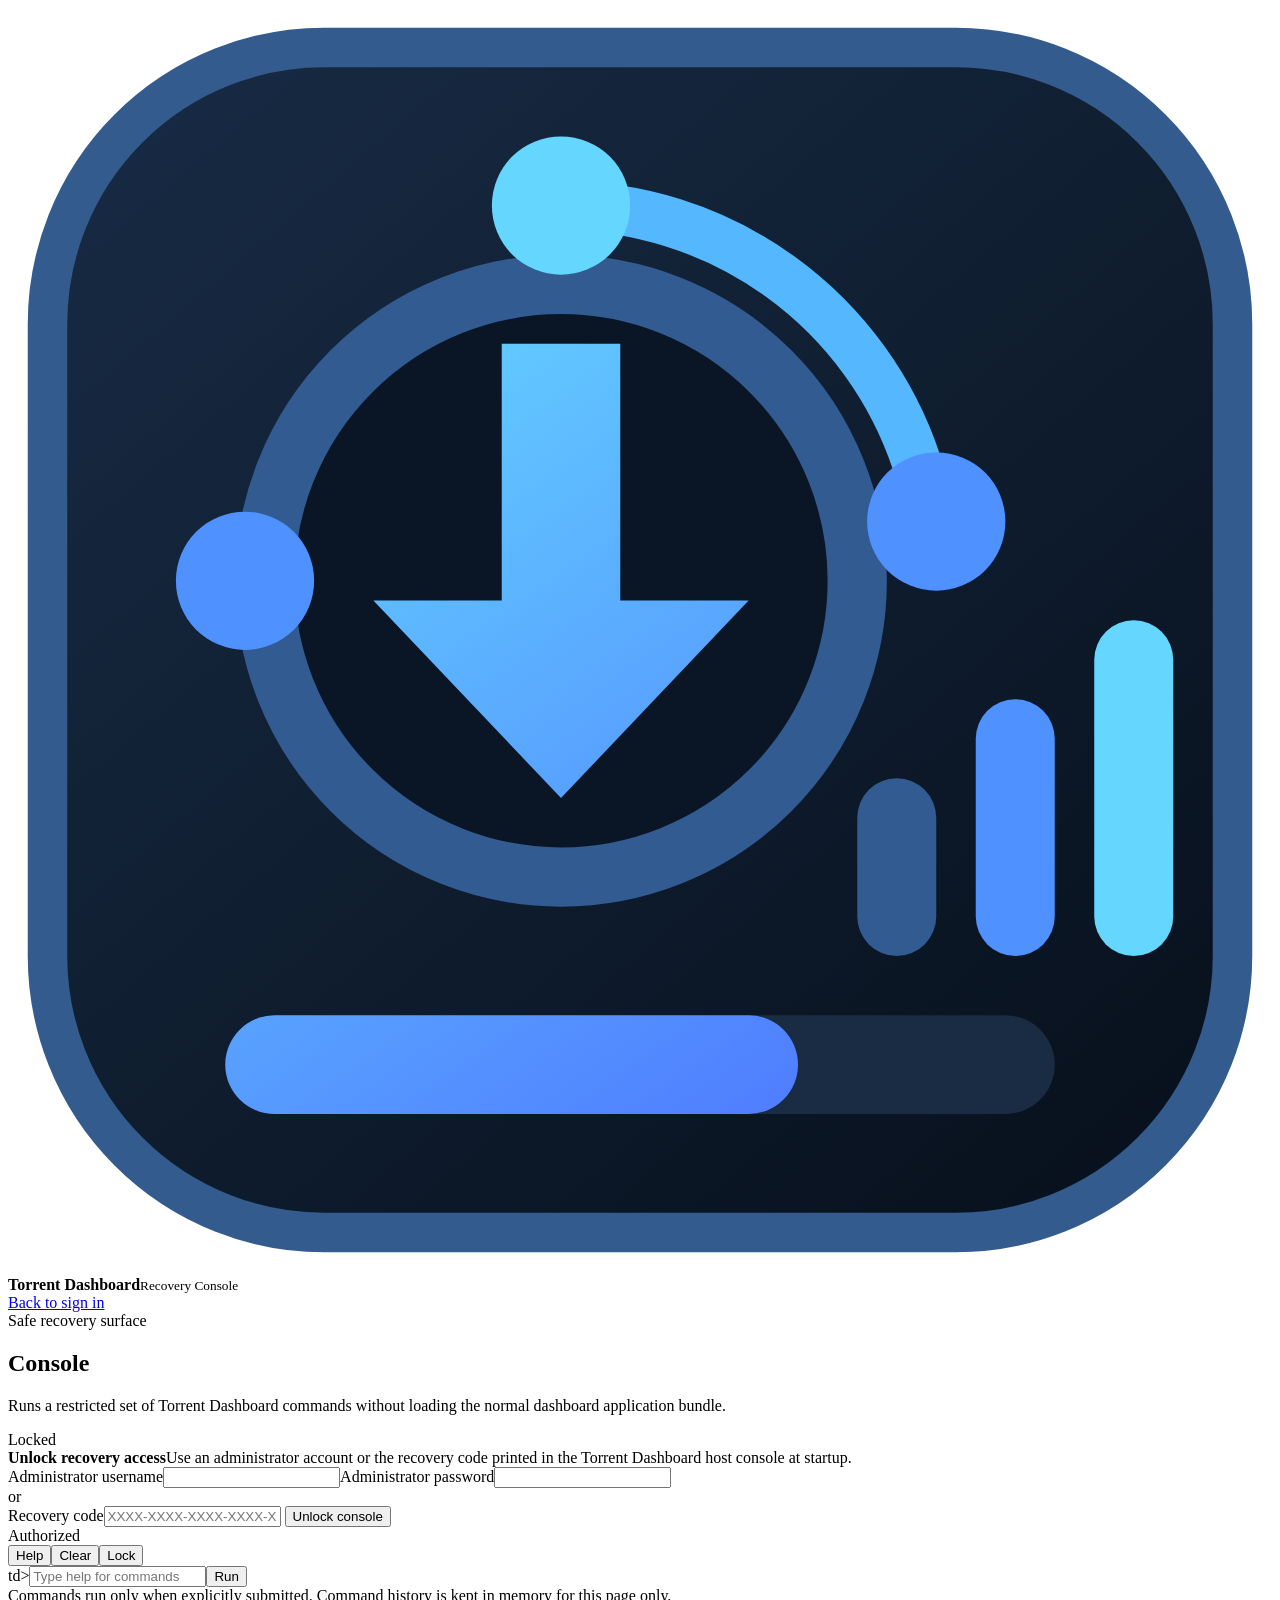
==== static/recovery-console.html @ f06d72e5 "Add standalone recovery console" ====
<!doctype html>
<html lang="en">
<head>
<meta charset="utf-8"/>
<meta content="width=device-width,initial-scale=1,viewport-fit=cover" name="viewport"/>
<meta content="#080b0f" name="theme-color"/>
<meta content="0.5.138" name="torrent-dashboard-recovery-build"/>
<link href="/static/favicon.svg" rel="icon" type="image/svg+xml"/>
<link href="/recovery/console.css?v=0.5.138" rel="stylesheet"/>
<title>Torrent Dashboard Recovery Console</title>
</head>
<body>
<main class="recovery-shell">
<header class="recovery-header">
  <div class="recovery-brand"><span class="recovery-mark"><img alt="" aria-hidden="true" src="/static/favicon.svg"/></span><span><strong>Torrent Dashboard</strong><small>Recovery Console</small></span></div>
  <a class="back-link" href="/">Back to sign in</a>
</header>
<section class="recovery-panel">
  <div class="recovery-panel-head"><div><span class="eyebrow">Safe recovery surface</span><h1>Console</h1><p>Runs a restricted set of Torrent Dashboard commands without loading the normal dashboard application bundle.</p></div><span class="lock-status locked" id="consoleLockStatus">Locked</span></div>
  <section class="unlock-panel" id="consoleUnlock">
    <form id="consoleUnlockForm" autocomplete="off">
      <div class="unlock-copy"><strong>Unlock recovery access</strong><span>Use an administrator account or the recovery code printed in the Torrent Dashboard host console at startup.</span></div>
      <div class="unlock-grid"><label>Administrator username<input id="consoleUser" autocomplete="off" autocapitalize="none" spellcheck="false"/></label><label>Administrator password<input id="consolePassword" autocomplete="current-password" type="password"/></label></div>
      <div class="unlock-divider"><span>or</span></div>
      <label>Recovery code<input id="consoleRecoveryCode" autocomplete="off" autocapitalize="characters" spellcheck="false" placeholder="XXXX-XXXX-XXXX-XXXX-XXXX"/></label>
      <button class="primary" type="submit">Unlock console</button>
      <div class="unlock-error" id="consoleUnlockError" role="alert"></div>
    </form>
  </section>
  <section class="terminal hidden" id="consoleTerminal" aria-label="Torrent Dashboard recovery console">
    <div class="console-toolbar"><span id="consoleSessionLabel">Authorized</span><div><button id="consoleHelp" type="button">Help</button><button id="consoleClear" type="button">Clear</button><button id="consoleLock" type="button">Lock</button></div></div>
    <div class="console-output" id="consoleOutput" role="log" aria-live="polite" aria-relevant="additions"></div>
    <form class="console-command" id="consoleCommandForm" autocomplete="off"><span class="console-prompt" aria-hidden="true">td&gt;</span><input id="consoleCommand" aria-label="Recovery console command" autocomplete="off" autocapitalize="none" spellcheck="false" placeholder="Type help for commands"/><button type="submit">Run</button></form>
  </section>
</section>
<footer class="recovery-foot">Commands run only when explicitly submitted. Command history is kept in memory for this page only.</footer>
</main>
<script src="/recovery/console.js?v=0.5.138"></script>
</body>
</html>
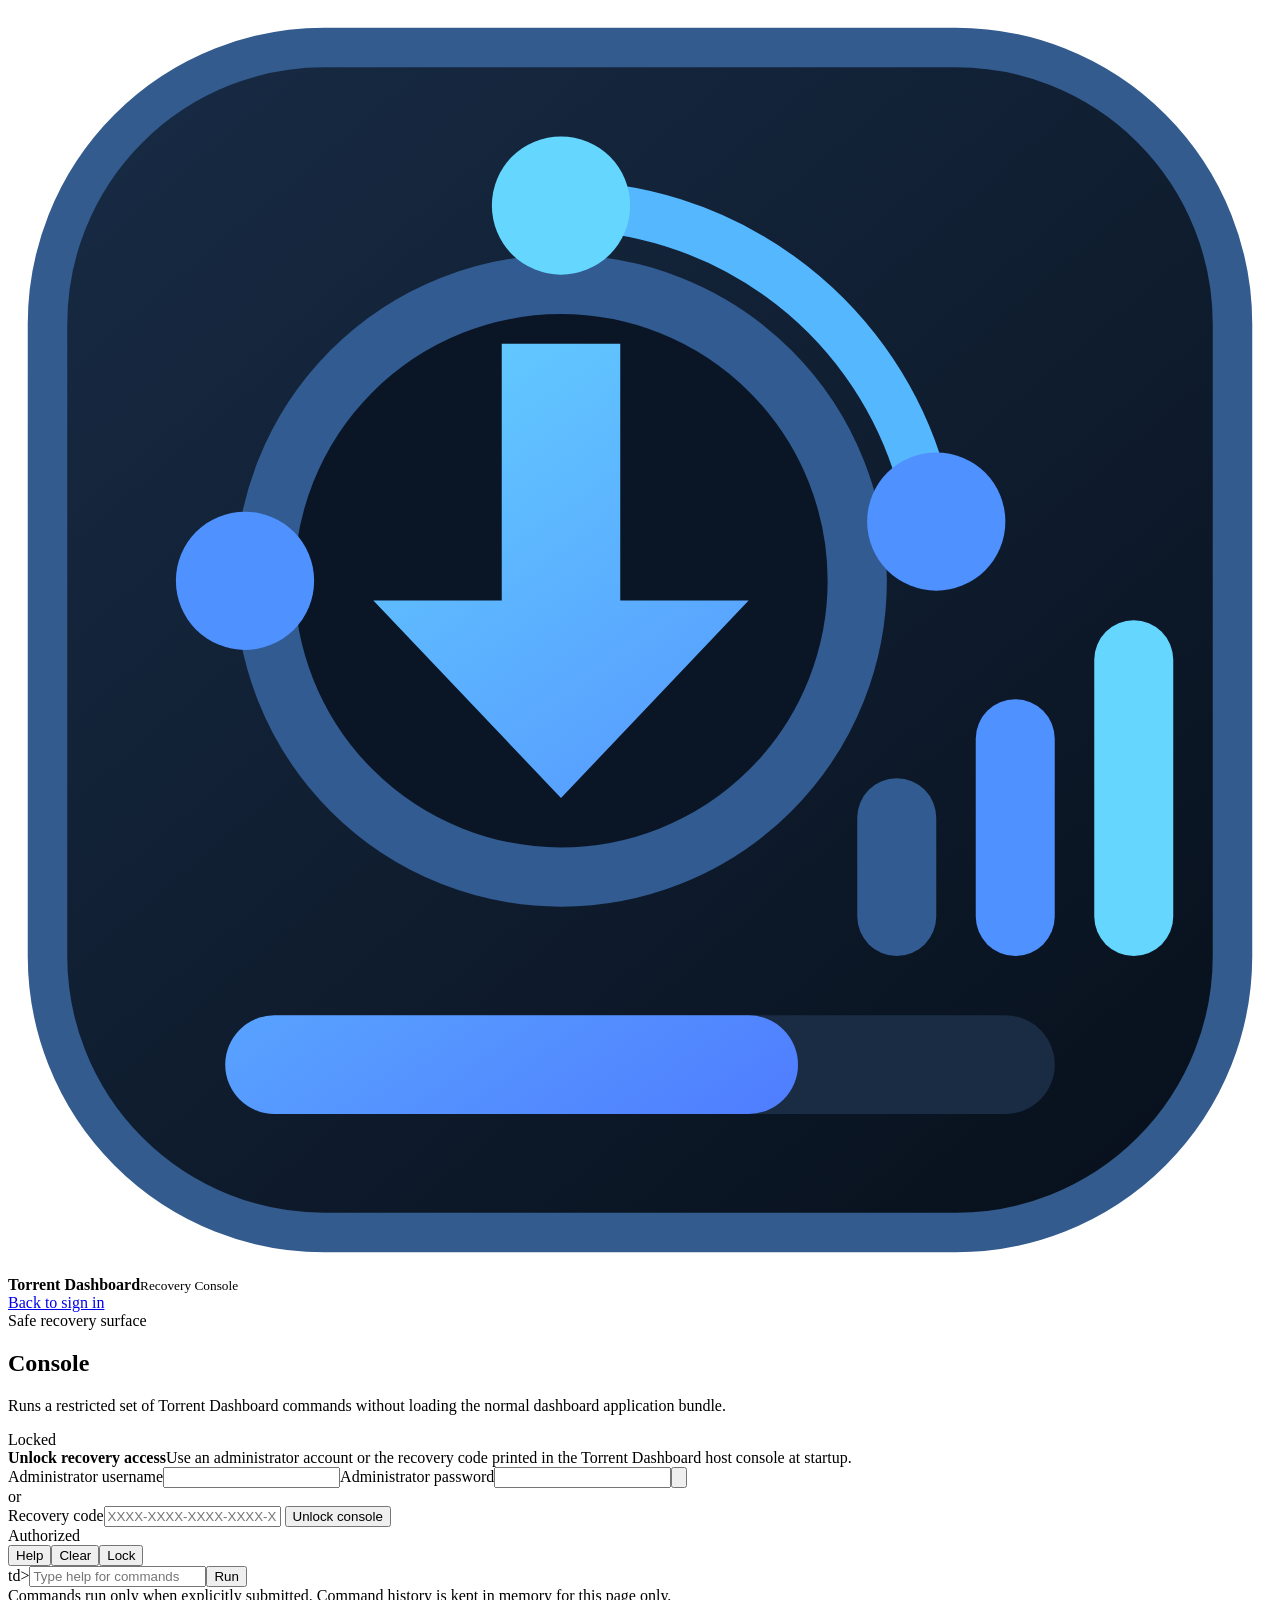
==== commit 91c9047e: "Embed administrator console in dashboard" ====
--- a/static/recovery-console.html
+++ b/static/recovery-console.html
@@ -4,9 +4,9 @@
 <meta charset="utf-8"/>
 <meta content="width=device-width,initial-scale=1,viewport-fit=cover" name="viewport"/>
 <meta content="#080b0f" name="theme-color"/>
-<meta content="0.5.138" name="torrent-dashboard-recovery-build"/>
+<meta content="0.5.139" name="torrent-dashboard-recovery-build"/>
 <link href="/static/favicon.svg" rel="icon" type="image/svg+xml"/>
-<link href="/recovery/console.css?v=0.5.138" rel="stylesheet"/>
+<link href="/recovery/console.css?v=0.5.139" rel="stylesheet"/>
 <title>Torrent Dashboard Recovery Console</title>
 </head>
 <body>
@@ -20,7 +20,7 @@
   <section class="unlock-panel" id="consoleUnlock">
     <form id="consoleUnlockForm" autocomplete="off">
       <div class="unlock-copy"><strong>Unlock recovery access</strong><span>Use an administrator account or the recovery code printed in the Torrent Dashboard host console at startup.</span></div>
-      <div class="unlock-grid"><label>Administrator username<input id="consoleUser" autocomplete="off" autocapitalize="none" spellcheck="false"/></label><label>Administrator password<input id="consolePassword" autocomplete="current-password" type="password"/></label></div>
+      <div class="unlock-grid"><label>Administrator username<input id="consoleUser" autocomplete="off" autocapitalize="none" spellcheck="false"/></label><label>Administrator password<span class="recovery-password-field"><input id="consolePassword" autocomplete="current-password" type="password"/><button class="recovery-password-toggle" id="consolePasswordToggle" type="button" aria-label="Show password" title="Show password"><svg aria-hidden="true" viewBox="0 0 24 24"><path d="M12 4.5C7 4.5 2.73 7.61 1 12c1.73 4.39 6 7.5 11 7.5s9.27-3.11 11-7.5C21.27 7.61 17 4.5 12 4.5Zm0 12A4.5 4.5 0 1 1 12 7.5a4.5 4.5 0 0 1 0 9Zm0-7.2a2.7 2.7 0 1 0 0 5.4 2.7 2.7 0 0 0 0-5.4Z"/></svg></button></span></label></div>
       <div class="unlock-divider"><span>or</span></div>
       <label>Recovery code<input id="consoleRecoveryCode" autocomplete="off" autocapitalize="characters" spellcheck="false" placeholder="XXXX-XXXX-XXXX-XXXX-XXXX"/></label>
       <button class="primary" type="submit">Unlock console</button>
@@ -35,6 +35,6 @@
 </section>
 <footer class="recovery-foot">Commands run only when explicitly submitted. Command history is kept in memory for this page only.</footer>
 </main>
-<script src="/recovery/console.js?v=0.5.138"></script>
+<script src="/recovery/console.js?v=0.5.139"></script>
 </body>
 </html>
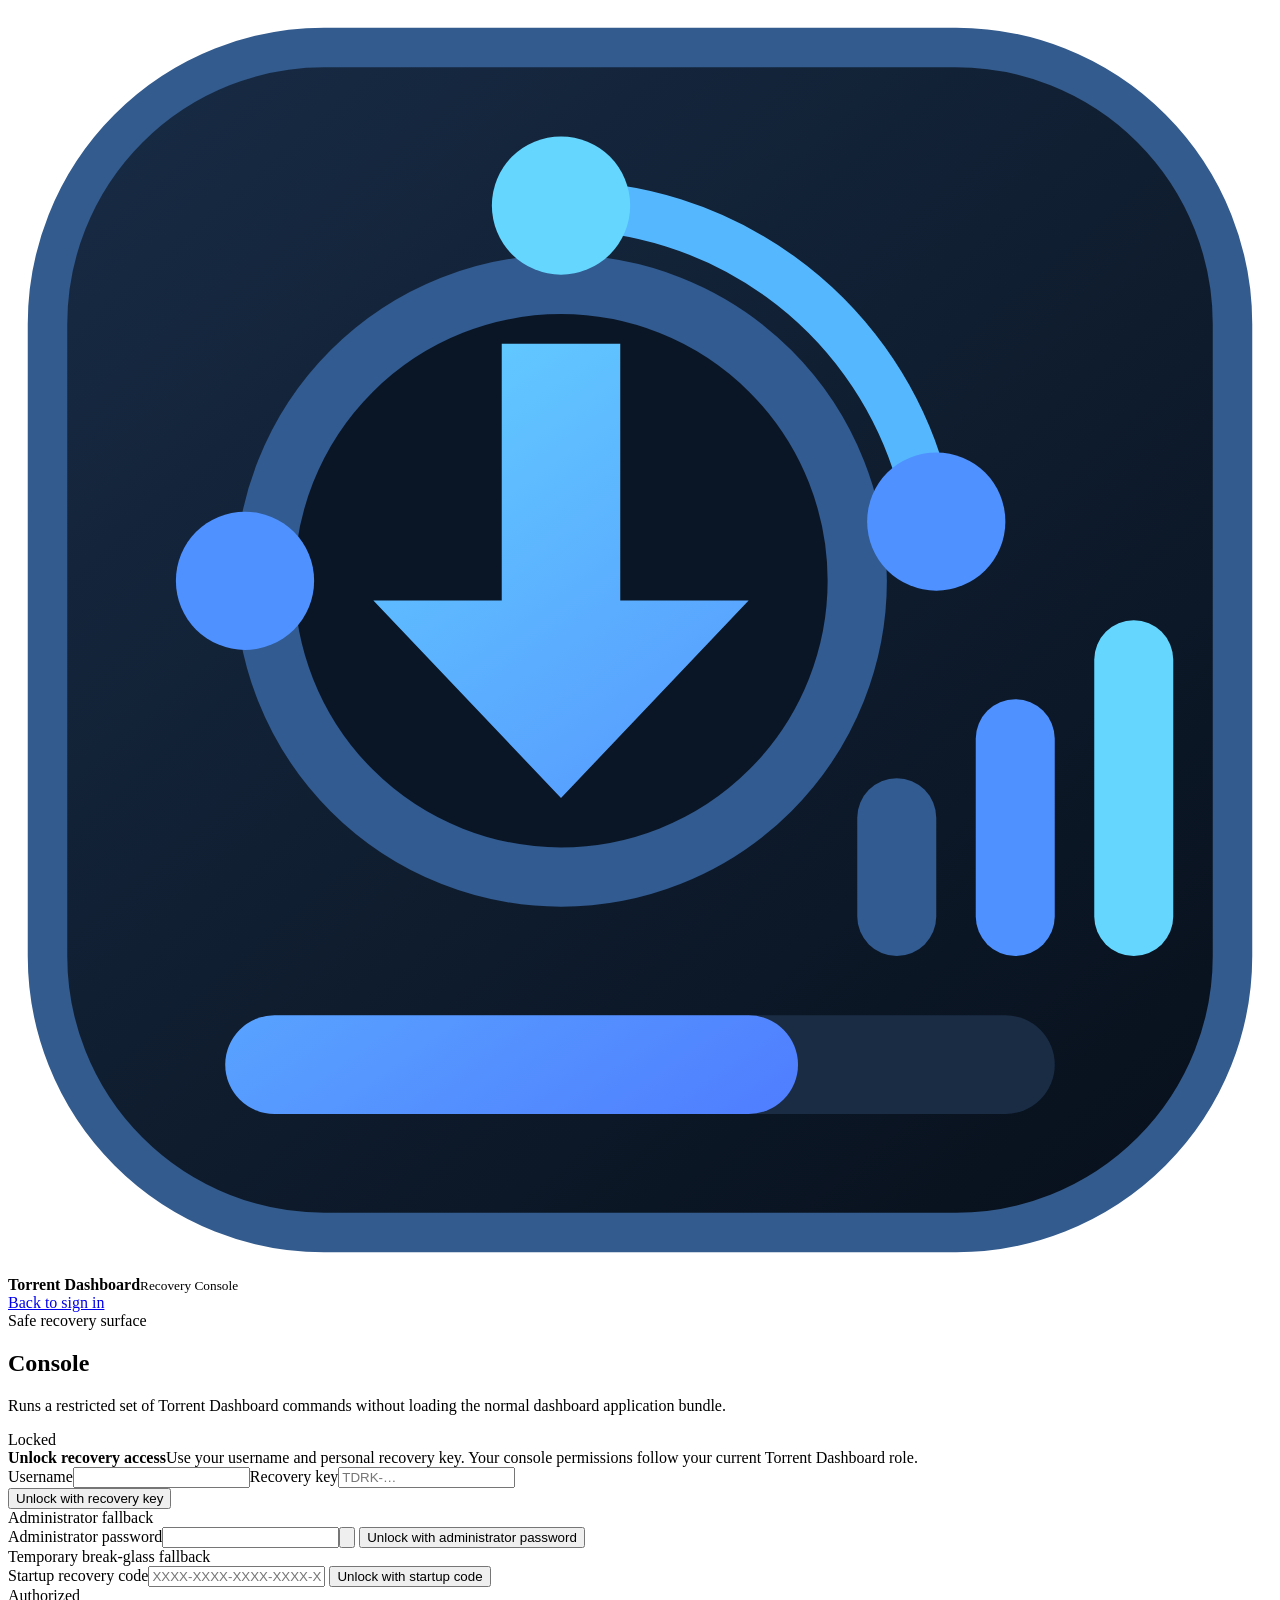
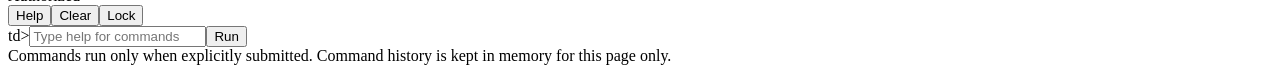
==== commit 51a2444a: "Add per-user role-aware recovery keys" ====
--- a/static/recovery-console.html
+++ b/static/recovery-console.html
@@ -4,9 +4,9 @@
 <meta charset="utf-8"/>
 <meta content="width=device-width,initial-scale=1,viewport-fit=cover" name="viewport"/>
 <meta content="#080b0f" name="theme-color"/>
-<meta content="0.5.139" name="torrent-dashboard-recovery-build"/>
+<meta content="0.5.140" name="torrent-dashboard-recovery-build"/>
 <link href="/static/favicon.svg" rel="icon" type="image/svg+xml"/>
-<link href="/recovery/console.css?v=0.5.139" rel="stylesheet"/>
+<link href="/recovery/console.css?v=0.5.140" rel="stylesheet"/>
 <title>Torrent Dashboard Recovery Console</title>
 </head>
 <body>
@@ -19,11 +19,15 @@
   <div class="recovery-panel-head"><div><span class="eyebrow">Safe recovery surface</span><h1>Console</h1><p>Runs a restricted set of Torrent Dashboard commands without loading the normal dashboard application bundle.</p></div><span class="lock-status locked" id="consoleLockStatus">Locked</span></div>
   <section class="unlock-panel" id="consoleUnlock">
     <form id="consoleUnlockForm" autocomplete="off">
-      <div class="unlock-copy"><strong>Unlock recovery access</strong><span>Use an administrator account or the recovery code printed in the Torrent Dashboard host console at startup.</span></div>
-      <div class="unlock-grid"><label>Administrator username<input id="consoleUser" autocomplete="off" autocapitalize="none" spellcheck="false"/></label><label>Administrator password<span class="recovery-password-field"><input id="consolePassword" autocomplete="current-password" type="password"/><button class="recovery-password-toggle" id="consolePasswordToggle" type="button" aria-label="Show password" title="Show password"><svg aria-hidden="true" viewBox="0 0 24 24"><path d="M12 4.5C7 4.5 2.73 7.61 1 12c1.73 4.39 6 7.5 11 7.5s9.27-3.11 11-7.5C21.27 7.61 17 4.5 12 4.5Zm0 12A4.5 4.5 0 1 1 12 7.5a4.5 4.5 0 0 1 0 9Zm0-7.2a2.7 2.7 0 1 0 0 5.4 2.7 2.7 0 0 0 0-5.4Z"/></svg></button></span></label></div>
-      <div class="unlock-divider"><span>or</span></div>
-      <label>Recovery code<input id="consoleRecoveryCode" autocomplete="off" autocapitalize="characters" spellcheck="false" placeholder="XXXX-XXXX-XXXX-XXXX-XXXX"/></label>
-      <button class="primary" type="submit">Unlock console</button>
+      <div class="unlock-copy"><strong>Unlock recovery access</strong><span>Use your username and personal recovery key. Your console permissions follow your current Torrent Dashboard role.</span></div>
+      <div class="unlock-grid"><label>Username<input id="consoleUser" autocomplete="username" autocapitalize="none" spellcheck="false"/></label><label>Recovery key<input id="consoleRecoveryKey" autocomplete="off" autocapitalize="characters" spellcheck="false" placeholder="TDRK-…"/></label></div>
+      <button class="primary" type="submit">Unlock with recovery key</button>
+      <div class="unlock-divider"><span>Administrator fallback</span></div>
+      <label>Administrator password<span class="recovery-password-field"><input id="consolePassword" autocomplete="current-password" type="password"/><button class="recovery-password-toggle" id="consolePasswordToggle" type="button" aria-label="Show password" title="Show password"><svg aria-hidden="true" viewBox="0 0 24 24"><path d="M12 4.5C7 4.5 2.73 7.61 1 12c1.73 4.39 6 7.5 11 7.5s9.27-3.11 11-7.5C21.27 7.61 17 4.5 12 4.5Zm0 12A4.5 4.5 0 1 1 12 7.5a4.5 4.5 0 0 1 0 9Zm0-7.2a2.7 2.7 0 1 0 0 5.4 2.7 2.7 0 0 0 0-5.4Z"/></svg></button></span></label>
+      <button class="secondary" id="consolePasswordUnlock" type="button">Unlock with administrator password</button>
+      <div class="unlock-divider"><span>Temporary break-glass fallback</span></div>
+      <label>Startup recovery code<input id="consoleRecoveryCode" autocomplete="off" autocapitalize="characters" spellcheck="false" placeholder="XXXX-XXXX-XXXX-XXXX-XXXX"/></label>
+      <button class="secondary" id="consoleStartupUnlock" type="button">Unlock with startup code</button>
       <div class="unlock-error" id="consoleUnlockError" role="alert"></div>
     </form>
   </section>
@@ -35,6 +39,6 @@
 </section>
 <footer class="recovery-foot">Commands run only when explicitly submitted. Command history is kept in memory for this page only.</footer>
 </main>
-<script src="/recovery/console.js?v=0.5.139"></script>
+<script src="/recovery/console.js?v=0.5.140"></script>
 </body>
 </html>
